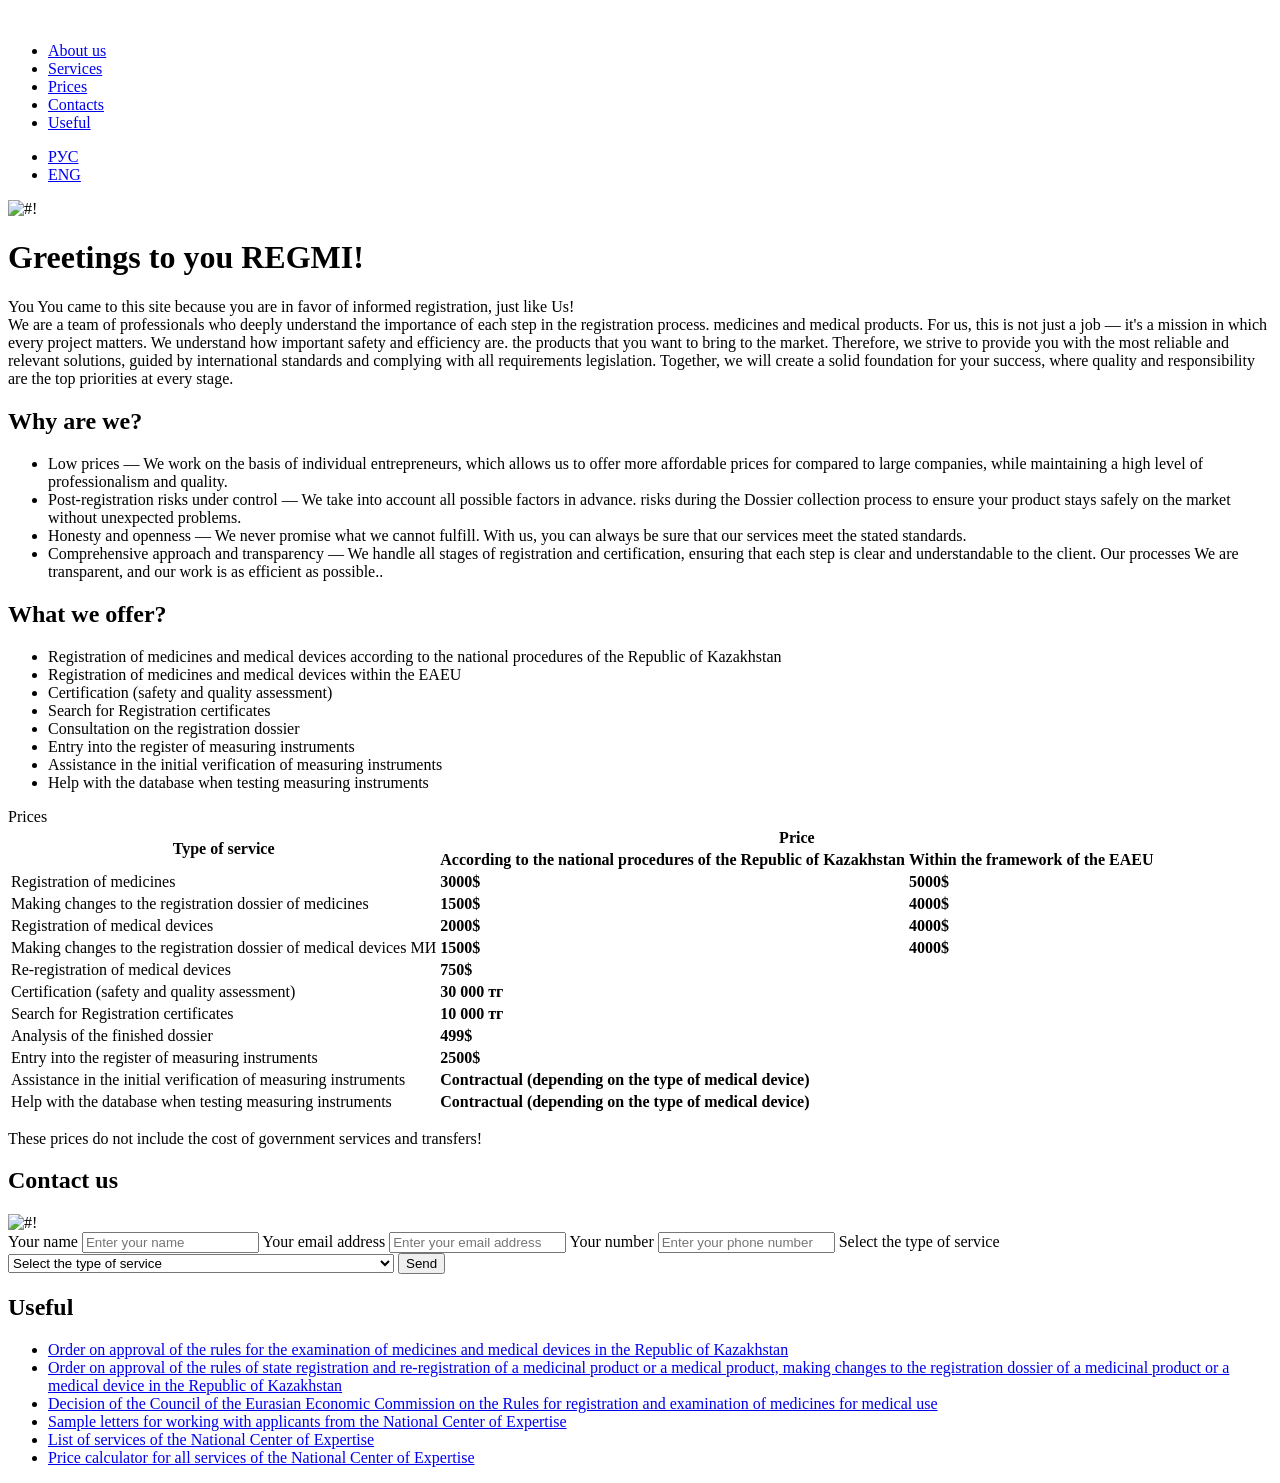
==== index-en.html @ 654917bb "Add files via upload" ====
<!DOCTYPE html>
<html lang="en">

<head>
    <meta charset="UTF-8">
    <meta name="viewport" content="width=device-width, initial-scale=1.0">
    <link rel="preconnect" href="https://fonts.googleapis.com">
    <link rel="preconnect" href="https://fonts.gstatic.com" crossorigin>
    <link href="https://fonts.googleapis.com/css2?family=Roboto+Condensed:ital,wght@0,100..900;1,100..900&display=swap"
        rel="stylesheet">
    <link rel="stylesheet" href="./css/style.css">
    <link rel="apple-touch-icon" sizes="57x57" href="./icons/apple-icon-57x57.png">
    <link rel="apple-touch-icon" sizes="60x60" href="./icons/apple-icon-60x60.png">
    <link rel="apple-touch-icon" sizes="72x72" href="./icons/apple-icon-72x72.png">
    <link rel="apple-touch-icon" sizes="76x76" href="./icons/apple-icon-76x76.png">
    <link rel="apple-touch-icon" sizes="114x114" href="./icons/apple-icon-114x114.png">
    <link rel="apple-touch-icon" sizes="120x120" href="./icons/apple-icon-120x120.png">
    <link rel="apple-touch-icon" sizes="144x144" href="./icons/apple-icon-144x144.png">
    <link rel="apple-touch-icon" sizes="152x152" href="./icons/apple-icon-152x152.png">
    <link rel="apple-touch-icon" sizes="180x180" href="./icons/apple-icon-180x180.png">
    <link rel="icon" type="image/png" sizes="192x192" href="./icons/android-icon-192x192.png">
    <link rel="icon" type="image/png" sizes="32x32" href="./icons/favicon-32x32.png">
    <link rel="icon" type="image/png" sizes="96x96" href="./icons/favicon-96x96.png">
    <link rel="icon" type="image/png" sizes="16x16" href="./icons/favicon-16x16.png">
    <link rel="manifest" href="/manifest.json">
    <meta name="msapplication-TileColor" content="#ffffff">
    <meta name="msapplication-TileImage" content="/ms-icon-144x144.png">
    <meta name="theme-color" content="#ffffff">
    <title>REGMI</title>
</head>

<body>
    <!-- Header start -->
    <header class="header">

        <div class="container">

            <div class="header__body">

                <a href="#!" class="header__logo">
                    <img src="./logo/header__logo__litle.svg" alt="">
                </a>

                <div class="header__burger">
                    <span></span>
                </div>

                <div class="header__menu">
                    <ul class="header__list">
                        <li><a href="#main__about-us" class="header__link">About us</a></li>
                        <li><a href="#main__services" class="header__link">Services</a></li>
                        <li><a href="#prise" class="header__link">Prices</a></li>
                        <li><a href="#contacts" class="header__link">Contacts</a></li>
                        <li><a href="#useful" class="header__link">Useful</a></li>
                    </ul>
                    <ul class="header__list">
                        <li class="language"><a href="./index.html">РУС</a></li>
                        <li class="language"><a href="./index-en.html">ENG</a></li>
                    </ul>
                </div>

            </div>

        </div>

    </header>
    <!-- Header end -->

    <!-- Main start -->
    <main class="main">

        <div class="container">

            <div id="main__about-us" class="main__about-us">
                <div class="about-us__photo">
                    <img src="./img/main__hi.png" alt="#!">
                </div>
                <div class="about-us__content">
                    <h1 class="about-us__hi">
                        Greetings to you <span>REGMI!</span>
                    </h1>
                    <p class="main__text">
                        <span>You</span> You came to this site because you are in favor of informed registration, just
                        like Us!
                        <br>We are a team of professionals who deeply understand the importance of each step in the
                        registration process.
                        medicines and medical products. For us, this is not just a job — it's a mission in
                        which every project matters. We understand how important safety and efficiency are.
                        the products that you want to bring to the market. Therefore, we strive to provide you with the
                        most
                        reliable and relevant solutions, guided by international standards and complying with all
                        requirements
                        legislation. Together, we will create a solid foundation for your success, where quality and
                        responsibility are the top priorities at every stage.
                    </p>
                </div>



            </div>

            <div class="main__why-we">
                <h2 class="why-we__title">
                    Why are we?
                </h2>
                <ul class="why-we__list">
                    <li><span>Low prices</span> — We work on the basis of individual entrepreneurs, which allows us to
                        offer
                        more
                        affordable prices for
                        compared to large companies, while maintaining a high level of professionalism and quality.</li>
                    <li><span>Post-registration risks under control</span> — We take into account all possible factors
                        in advance.
                        risks during the Dossier collection process to ensure your product stays safely on the market
                        without unexpected problems.</li>
                    <li><span>Honesty and openness</span> — We never promise what we cannot fulfill. With
                        us, you can always be sure that our services meet the stated standards.</li>
                    <li><span>Comprehensive approach and transparency</span> — We handle all stages of registration and
                        certification, ensuring that each step is clear and understandable to the client. Our processes
                        We are transparent, and our work is as efficient as possible..</li>
                </ul>
            </div>

            <div id="main__services" class="main__services">
                <h2 class="main__services-title">
                    What we offer?
                </h2>
                <ul class="main__services-list">
                    <li>Registration of medicines and medical devices according to the national procedures of the
                        Republic of Kazakhstan</li>
                    <li>Registration of medicines and medical devices within the EAEU</li>
                    <li>Certification (safety and quality assessment)</li>
                    <li>Search for Registration certificates</li>
                    <li>Consultation on the registration dossier</li>
                    <li>Entry into the register of measuring instruments</li>
                    <li>Assistance in the initial verification of measuring instruments</li>
                    <li>Help with the database when testing measuring instruments</li>
                </ul>
            </div>

            <div class="main__prise" id="prise">
                <div class="main__prise-title">
                    Prices
                </div>
                <div class="table__body">
                    <table>
                        <thead>
                            <tr>
                                <th rowspan="2">Type of service</th>
                                <th colspan="2">Price</th>
                            </tr>
                            <tr>
                                <th>According to the national procedures of the Republic of Kazakhstan</th>
                                <th>Within the framework of the EAEU</th>
                            </tr>
                        </thead>
                        <tbody>
                            <tr>
                                <td class="table__left">Registration of medicines</td>
                                <td><strong>3000$</strong></td>
                                <td><strong>5000$</strong></td>
                            </tr>
                            <tr>
                                <td class="table__left">Making changes to the registration dossier of medicines</td>
                                <td><strong>1500$</strong></td>
                                <td><strong>4000$</strong></td>
                            </tr>
                            <tr>
                                <td class="table__left">Registration of medical devices</td>
                                <td><strong>2000$</strong></td>
                                <td><strong>4000$</strong></td>
                            </tr>
                            <tr>
                                <td class="table__left">Making changes to the registration dossier of medical devices МИ
                                </td>
                                <td><strong>1500$</strong></td>
                                <td><strong>4000$</strong></td>
                            </tr>
                            <tr>
                                <td class="table__left">Re-registration of medical devices</td>
                                <td colspan="2"><strong>750$</strong></td>
                            </tr>
                            <tr>
                                <td class="table__left">Certification (safety and quality assessment)</td>
                                <td colspan="2"><strong>30 000 тг</strong></td>
                            </tr>
                            <tr>
                                <td class="table__left">Search for Registration certificates</td>
                                <td colspan="2"><strong>10 000 тг</strong></td>
                            </tr>
                            <tr>
                                <td class="table__left">Analysis of the finished dossier</td>
                                <td colspan="2"><strong>499$</strong></td>
                            </tr>
                            <tr>
                                <td class="table__left">Entry into the register of measuring instruments</td>
                                <td colspan="2"><strong>2500$</strong></td>
                            </tr>
                            <tr>
                                <td class="table__left">Assistance in the initial verification of measuring instruments
                                </td>
                                <td colspan="2"><strong>Contractual (depending on the type of medical device)</strong>
                                </td>
                            </tr>
                            <tr>
                                <td class="table__left">Help with the database when testing measuring instruments</td>
                                <td colspan="2"><strong>Contractual (depending on the type of medical device)</strong>
                                </td>
                            </tr>
                        </tbody>
                    </table>
                </div>
                <div class="main__prise-coment">
                    <p>These prices do not include the cost of government services and transfers!</p>
                </div>
            </div>

            <section id='contacts' class="contacts">
                <h2 class="contacts-title">
                    <span>Contact </span> us
                </h2>

                <div class="contacts-row">
                    <div class="contacts-img">
                        <img src="./img/image.png" alt="#!">
                    </div>

                    <form action="https://api.web3forms.com/submit" method="post">

                        <input type="hidden" name="access_key" value="3aace10e-822b-416d-b93b-c66298e9f1f7">

                        <span>Your name</span>
                        <input type="text" name="name" id="name" class="box" required placeholder="Enter your name"
                            autocomplete="off">

                        <span>Your email address</span>
                        <input type="email" name="email" id="email" class="box" required
                            placeholder="Enter your email address" autocomplete="off">

                        <span>Your number</span>
                        <input type="number" name="number" id="number" class="box" required
                            placeholder="Enter your phone number" autocomplete="off">

                        <span>Select the type of service</span>
                        <select name="services" id="services" class="box" required>
                            <option value="" disabled selected>Select the type of service</option>
                            <option value="Регистрация ЛС">Registration of medicines</option>
                            <option value="Внесение изменений в регистрационное досье ЛС">Making changes to the
                                registration dossier of medicines</option>
                            <option value="Регистрация МИ">Registration of medical devices</option>
                            <option value="Внесение изменений в регистрационное досье МИ">Making changes to the
                                registration dossier of medical devices</option>
                            <option value="Перерегистрация МИ">Re-registration of medical devices</option>
                            <option value="Сертификация, ОБиК">Certification (safety and quality assessment)</option>
                            <option value="Поиск Регистрационных удостоверении">Search for Registration certificates
                            </option>
                            <option value="Анализ готового досье">Analysis of the finished dossier</option>
                            <option value="Внесение в реестр средств измерений">Entry into the register of measuring
                                instruments
                            </option>
                            <option value="Помощь в первичной поверке средств измерений">Assistance in the initial
                                verification of measuring instruments</option>
                            <option value="Помощь с базой при испытаний средств измерений">Help with the database when
                                testing measuring instruments</option>
                        </select>

                        <input type="submit" value="Send" class="btn" name="Отправить">

                    </form>

                </div>

            </section>

            <div id='useful' class="useful">
                <h2 class="useful-title">
                    Useful
                </h2>
                <ul class="useful-list">
                    <li><a href="https://adilet.zan.kz/rus/docs/V2100022144" class="useful-link" target="_blank">Order
                            on approval of the rules for the examination of medicines and medical devices in the
                            Republic of Kazakhstan</a></li>
                    <li><a href="https://adilet.zan.kz/rus/docs/V2100022175" class="useful-link" target="_blank">Order
                            on approval of the rules of state registration and re-registration of a medicinal product
                            or a medical product, making changes to the registration dossier of a medicinal product
                            or a medical device in the Republic of Kazakhstan</a></li>
                    <li><a href="https://adilet.zan.kz/rus/docs/H16EV000078" class="useful-link"
                            target="_blank">Decision of the Council of the Eurasian Economic Commission on the Rules for
                            registration and examination of medicines for medical use</a></li>
                    <li><a href="https://www.ndda.kz/category/uslugi_obrazcy_pisem" class="useful-link"
                            target="_blank">Sample letters for working with applicants from the National Center of
                            Expertise</a></li>
                    <li><a href="https://www.ndda.kz/category/perechen_uslug" class="useful-link" target="_blank">List
                            of services of the National Center of Expertise</a></li>
                    <li><a href="https://www.ndda.kz/category/calculator" class="useful-link" target="_blank">Price
                            calculator for all services of the National Center of Expertise</a></li>
                </ul>
            </div>

        </div>

    </main>
    <!-- Main end -->

    <!-- Footer start -->
    <footer>

        <div class="container">



        </div>

    </footer>
    <!-- Footer end -->

    <!-- JS -->
    <script src="./js/script.js"></script>


</body>

</html>
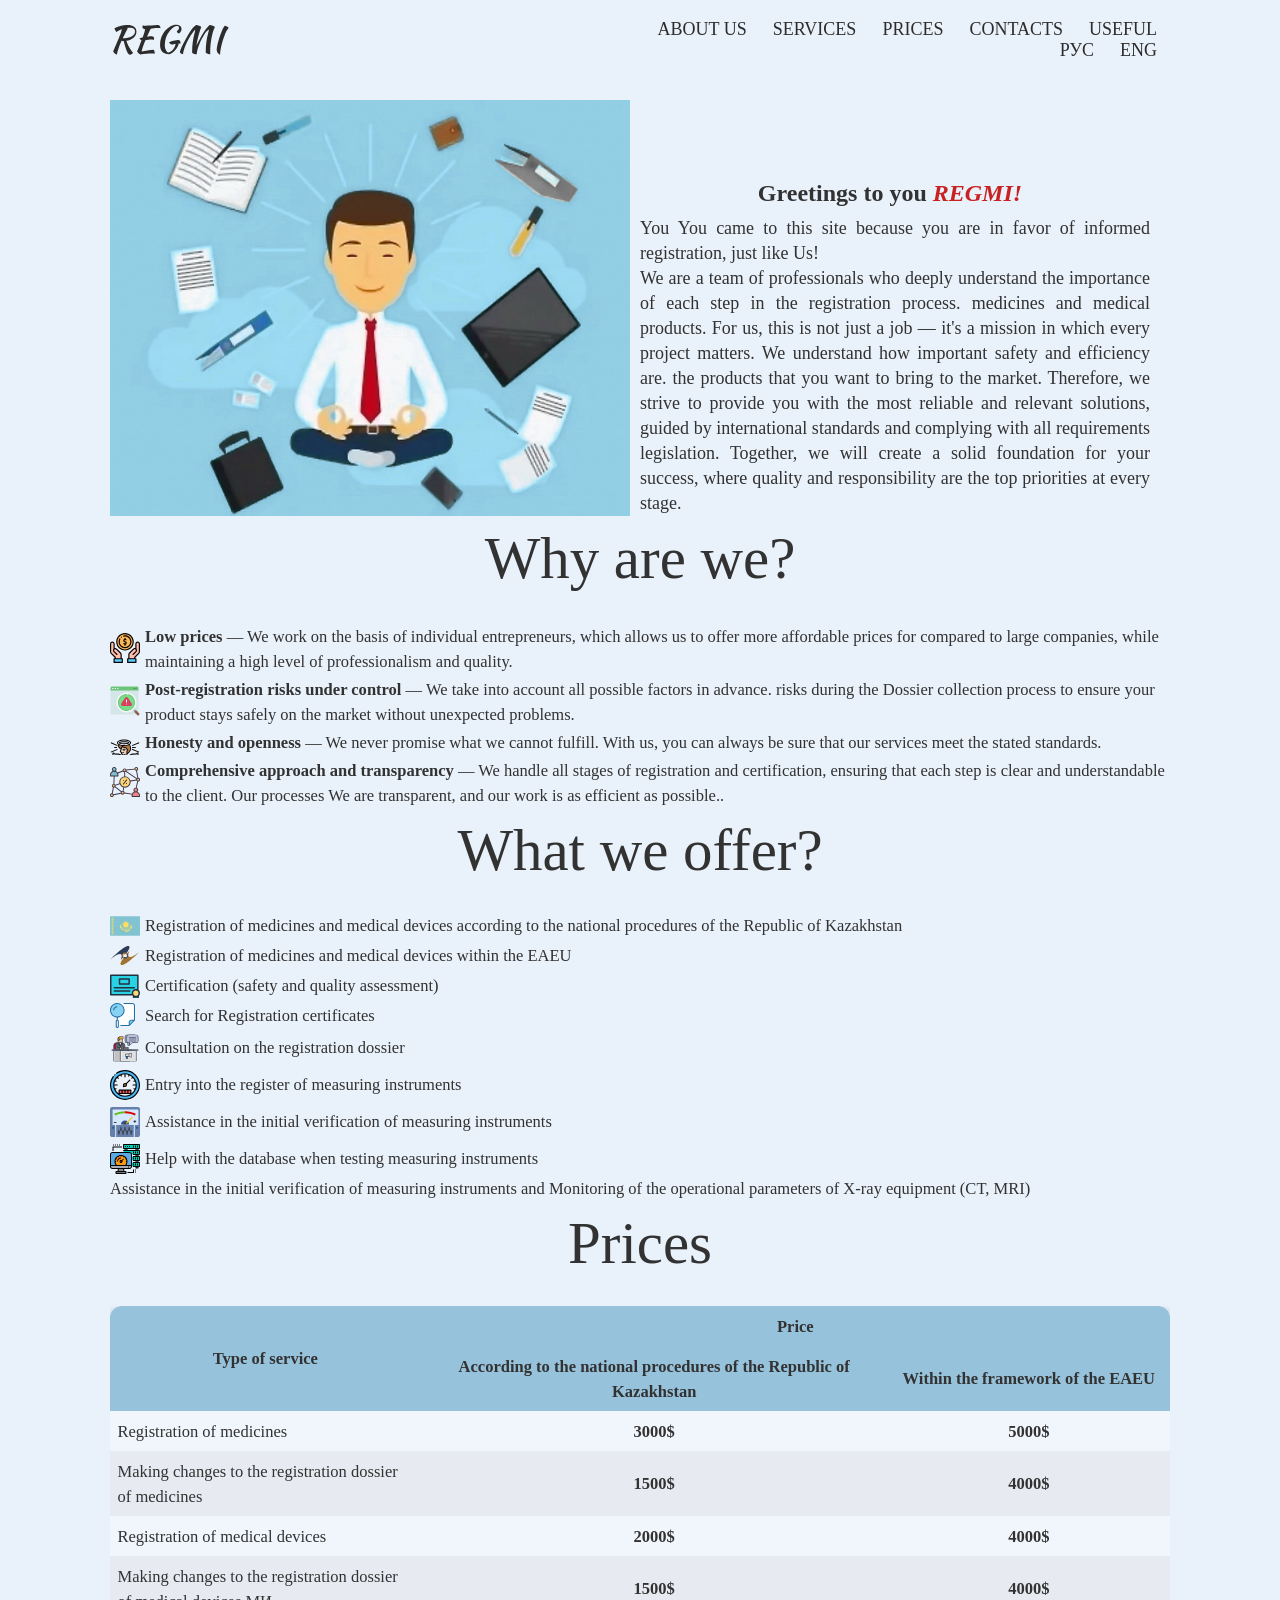
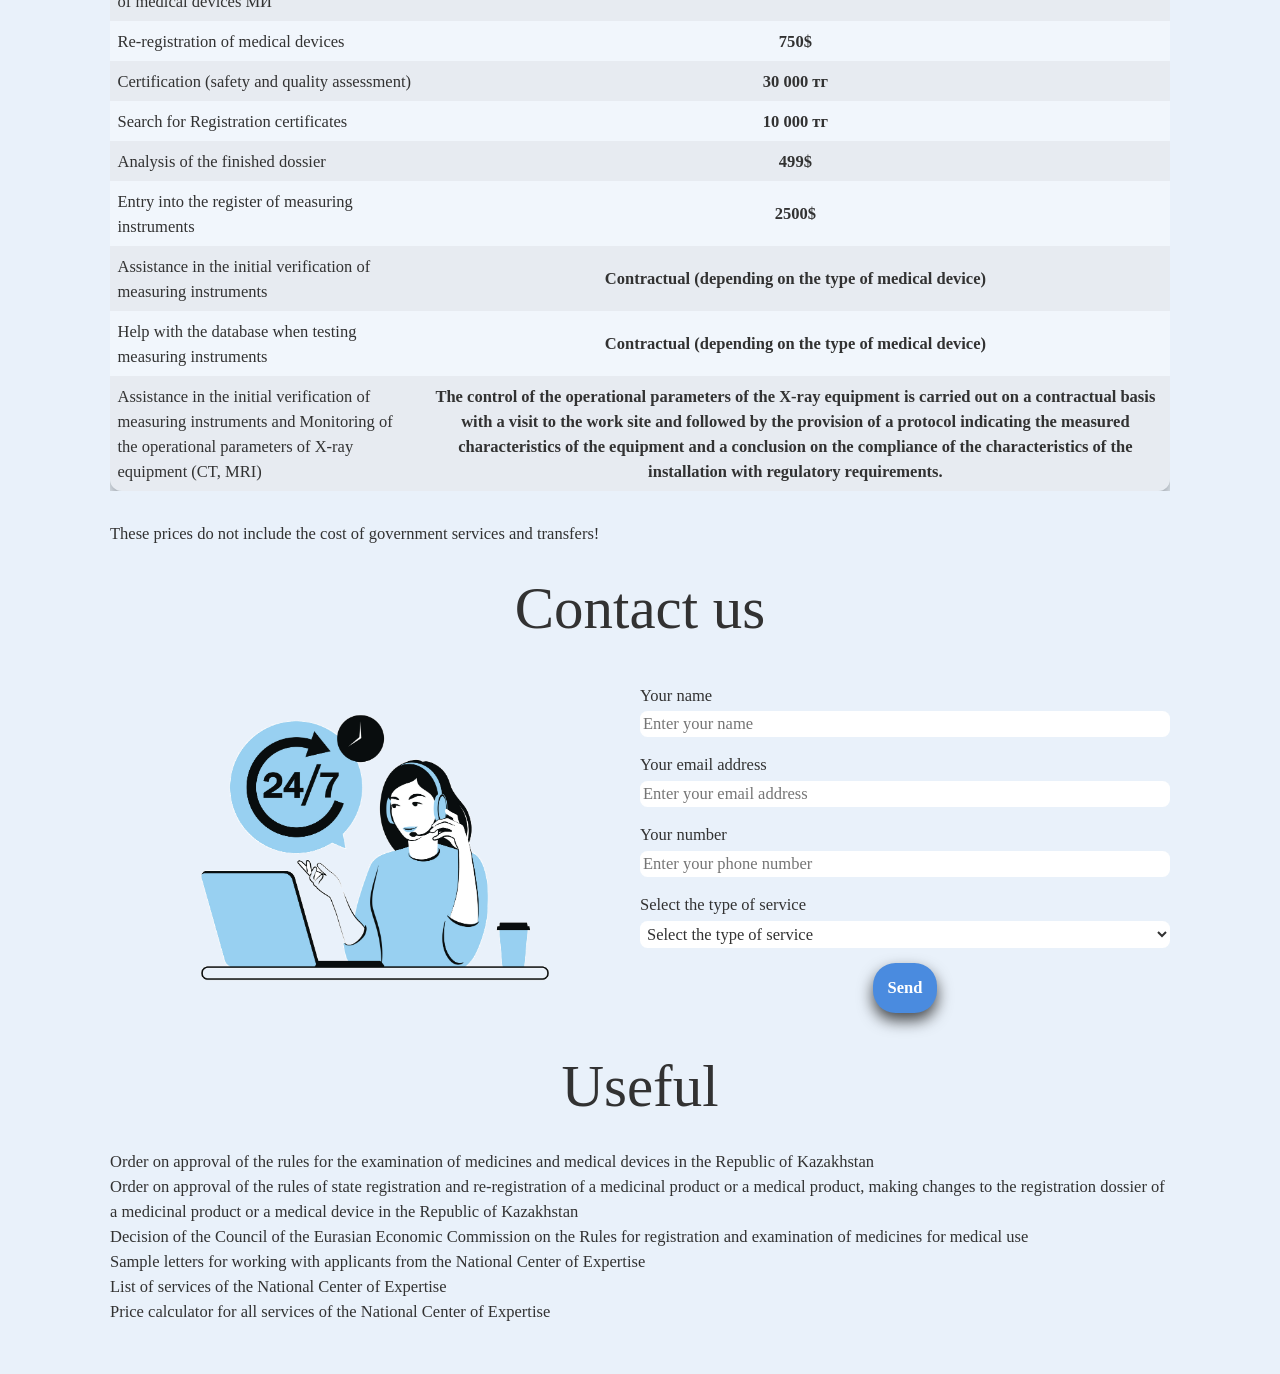
==== commit 4c978486: "Update index-en.html" ====
--- a/index-en.html
+++ b/index-en.html
@@ -135,6 +135,7 @@
                     <li>Entry into the register of measuring instruments</li>
                     <li>Assistance in the initial verification of measuring instruments</li>
                     <li>Help with the database when testing measuring instruments</li>
+                    <li>Assistance in the initial verification of measuring instruments and Monitoring of the operational parameters of X-ray equipment (CT, MRI)</li>
                 </ul>
             </div>
 
@@ -205,6 +206,11 @@
                             <tr>
                                 <td class="table__left">Help with the database when testing measuring instruments</td>
                                 <td colspan="2"><strong>Contractual (depending on the type of medical device)</strong>
+                                </td>
+                            </tr>
+                            <tr>
+                                <td class="table__left">Assistance in the initial verification of measuring instruments and Monitoring of the operational parameters of X-ray equipment (CT, MRI)</td>
+                                <td colspan="2"><strong>The control of the operational parameters of the X-ray equipment is carried out on a contractual basis with a visit to the work site and followed by the provision of a protocol indicating the measured characteristics of the equipment and a conclusion on the compliance of the characteristics of the installation with regulatory requirements.</strong>
                                 </td>
                             </tr>
                         </tbody>
@@ -262,6 +268,7 @@
                                 verification of measuring instruments</option>
                             <option value="Помощь с базой при испытаний средств измерений">Help with the database when
                                 testing measuring instruments</option>
+                            <option value="Помощь в первичной поверке средств измерений и Контроль эксплуатационных параметров рентгеновского оборудования (КТ, МРТ)">Assistance in the initial verification of measuring instruments and Monitoring of the operational parameters of X-ray equipment (CT, MRI)</option>
                         </select>
 
                         <input type="submit" value="Send" class="btn" name="Отправить">
@@ -320,4 +327,4 @@
 
 </body>
 
-</html>+</html>
--- a/css/style.css
+++ b/css/style.css
@@ -0,0 +1,650 @@
+/* Reset style start*/
+* {
+    padding: 0;
+    margin: 0;
+    border: none
+}
+
+*,
+*::before,
+*::after {
+    box-sizing: border-box
+}
+
+a,
+a:link,
+a:visited {
+    text-decoration: none
+}
+
+a:hover {
+    text-decoration: none
+}
+
+aside,
+nav,
+footer,
+header,
+section,
+main {
+    display: block
+}
+
+h1,
+h2,
+h3,
+h4,
+h5,
+h6,
+p {
+    font-size: inherit;
+    font-weight: inherit;
+}
+
+ul,
+ul li {
+    list-style: none
+}
+
+img {
+    vertical-align: top
+}
+
+img,
+svg {
+    max-width: 100%;
+    height: auto
+}
+
+address {
+    font-style: normal
+}
+
+input,
+textarea,
+button,
+select {
+    font-family: inherit;
+    font-size: inherit;
+    color: inherit;
+}
+
+input::-ms-clear {
+    display: none
+}
+
+input:focus,
+input:active,
+button:focus,
+button:active {
+    outline: none
+}
+
+button::-moz-focus-inner {
+    padding: 0;
+    border: 0
+}
+
+label {
+    cursor: pointer
+}
+
+legend {
+    display: block
+}
+
+/* Reset style end */
+
+/*Glogal style start*/
+html,
+body {
+    font-family: Roboto;
+    height: 100%;
+    color: #323232;
+    font-size: calc(12px + (16 - 12) * ((100vw - 300px) / (1600 - 300)))
+}
+
+body {
+    background-color: #E9F1FA;
+}
+
+.container {
+    margin: 0 auto;
+    max-width: 1080px;
+    padding: 0 10px;
+}
+
+/*Glogal style end*/
+
+/*-------------------------------------------------------------*/
+
+/* header style start */
+
+.header {
+    position: fixed;
+    width: 100%;
+    top: 0;
+    left: 0;
+    z-index: 100;
+}
+
+.header:before {
+    content: "";
+    position: absolute;
+    top: 0;
+    left: 0;
+    width: 100%;
+    height: 100%;
+    background-color: #E9F1FA;
+    z-index: 2;
+}
+
+.header__body {
+    position: relative;
+    display: flex;
+    justify-content: space-between;
+    height: 80px;
+    align-items: center;
+}
+
+.header__logo {
+    position: relative;
+    z-index: 3;
+}
+
+.header__logo img {
+    max-width: 100%;
+}
+
+.header__burger {
+    display: none;
+}
+
+.header__list {
+    display: flex;
+    position: relative;
+    z-index: 2;
+    justify-content: flex-end;
+}
+
+.header__list a {
+    color: rgb(45, 44, 44);
+    text-transform: uppercase;
+    font-size: 18px;
+    text-decoration: none;
+    padding: 3px;
+    border-radius: .5rem;
+    transition: 0.75s;
+}
+
+.header__list li {
+    margin-right: 20px;
+}
+
+.header__list li:last-child {
+    margin-right: 10px;
+}
+
+.header__list .language:hover a,
+.header__list .language:active a {
+    background-color: #4A8BDF;
+    box-shadow: #323232 2px 3px;
+    color: #fff;
+}
+
+@media (max-width: 767px) {
+    body.lock {
+        overflow: hidden;
+    }
+
+    .header__body {
+        height: 40px;
+    }
+
+    .header__burger {
+        display: block;
+        position: relative;
+        width: 30px;
+        height: 20px;
+        position: relative;
+        z-index: 3;
+    }
+
+    .header__burger span {
+        position: absolute;
+        background-color: rgb(45, 44, 44);
+        left: 0;
+        width: 100%;
+        height: 2px;
+        top: 9px;
+        transition: 1.5s;
+    }
+
+    .header__burger::before,
+    .header__burger::after {
+        content: '';
+        background-color: rgb(45, 44, 44);
+        position: absolute;
+        width: 100%;
+        height: 2px;
+        left: 0;
+        transition: 0.75s;
+    }
+
+    .header__burger::before {
+        top: 0;
+    }
+
+    .header__burger::after {
+        bottom: 0;
+    }
+
+    .header__menu {
+        position: fixed;
+        top: -100%;
+        left: 0;
+        width: 100%;
+        height: 100%;
+        overflow: auto;
+        transition: 0.75s;
+        background-color: #E9F1FA;
+        padding: 60px 0 0 0;
+    }
+
+    .header__menu.active {
+        top: 0;
+    }
+
+    .header__list {
+        display: block;
+        padding: 0 10px;
+    }
+
+    .header__list li {
+        margin-bottom: 20px;
+    }
+
+    .header__burger.active::before {
+        transform: rotate(45deg);
+        top: 9px;
+    }
+
+    .header__burger.active::after {
+        transform: rotate(-45deg);
+        bottom: 9px;
+    }
+
+    .header__burger.active span {
+        transform: scale(0);
+    }
+}
+
+.header__link:hover,
+.header__link:active {
+    color: #fff;
+    background-color: #4A8BDF;
+    box-shadow: #323232 2px 3px;
+}
+
+/* header style end */
+
+/* Main style start */
+
+.main {
+    padding-top: 100px;
+    font-size: calc(12px + (18 - 12) * ((100vw - 300px) / (1600 - 300)));
+    line-height: 25px;
+}
+
+
+
+.main__about-us {
+    display: flex;
+    flex-wrap: wrap;
+    align-items: end;
+}
+
+.about-us__content {
+    max-width: 520px;
+}
+
+.about-us__photo {
+    max-width: 520px;
+    min-height: 362.2px;
+}
+
+.about-us__photo img {
+    max-width: 520px;
+    min-height: 362.2px;
+}
+
+.about-us__hi {
+    text-align: center;
+    font-size: 24px;
+    font-weight: bold;
+}
+
+.about-us__hi span {
+    font-style: italic;
+    color: #c92121;
+}
+
+.main__text {
+    padding: 10px 0 0 10px;
+    text-align: justify;
+    font-size: 18px;
+    line-height: 25px;
+}
+
+.main__why-we {
+    margin-top: 30px;
+}
+
+.why-we__title {
+    text-align: center;
+    margin-bottom: 50px;
+    font-size: calc(25px + (70 - 25) * ((100vw - 300px) / (1600 - 300)));
+}
+
+.why-we__list span {
+    font-weight: bold;
+}
+
+.why-we__list li {
+    padding-top: 3px;
+}
+
+.why-we__list li:first-child {
+    background: url(../logo/save_money.svg) no-repeat left 0 top 12px;
+    padding-left: 35px;
+}
+
+.why-we__list li:nth-child(2) {
+    background: url(../logo/quality_control.svg) no-repeat left 0 top 12px;
+    padding-left: 35px;
+}
+
+.why-we__list li:nth-child(3) {
+    background: url(../logo/honesty.svg) no-repeat left 0 top 12px;
+    padding-left: 35px;
+}
+
+.why-we__list li:nth-child(4) {
+    background: url(../logo/compound_approach.svg) no-repeat left 0 top 12px;
+    padding-left: 35px;
+}
+
+.money {
+    display: block;
+    width: 60px;
+    height: 60px;
+    margin-right: 15px;
+}
+
+.main__services {
+    margin-top: 30px;
+}
+
+.main__services-title {
+    text-align: center;
+    margin-bottom: 50px;
+    font-size: calc(25px + (70 - 25) * ((100vw - 300px) / (1600 - 300)));
+}
+
+.main__services-list li:first-child {
+    background: url(../logo/kazakhstan.svg) no-repeat left 0 top -2px;
+    padding: 0px 0 0px 35px;
+}
+
+.main__services-list li:nth-child(2) {
+    background: url(../logo/EAEC-little.svg) no-repeat left 0 top 3px;
+    padding: 0px 0 0px 35px;
+    margin-top: 5px;
+}
+
+.main__services-list li:nth-child(3) {
+    background: url(../logo/certification.svg) no-repeat left 0 top 0px;
+    padding: 0px 0 0px 35px;
+    margin-top: 5px;
+}
+
+.main__services-list li:nth-child(4) {
+    background: url(../logo/search.svg) no-repeat left 0 top 0px;
+    padding: 0px 0 0px 35px;
+    margin-top: 5px;
+}
+
+.main__services-list li:nth-child(5) {
+    background: url(../logo/consultation.svg) no-repeat left 0 top 0px;
+    padding: 2px 0 5px 35px;
+    margin-top: 5px;
+}
+
+.main__services-list li:nth-child(6) {
+    background: url(../logo/speedometer.svg) no-repeat left 0 top 0px;
+    padding: 2px 0 5px 35px;
+    margin-top: 5px;
+}
+
+.main__services-list li:nth-child(7) {
+    background: url(../logo/meter.svg) no-repeat left 0 top 0px;
+    padding: 2px 0 5px 35px;
+    margin-top: 5px;
+}
+
+.main__services-list li:nth-child(8) {
+    background: url(../logo/speed.svg) no-repeat left 0 top 0px;
+    padding: 2px 0 5px 35px;
+    margin-top: 5px;
+}
+
+.main__prise {
+    margin-top: 30px;
+
+}
+
+.main__prise-title {
+    text-align: center;
+    margin-bottom: 50px;
+    font-size: calc(25px + (70 - 25) * ((100vw - 300px) / (1600 - 300)));
+}
+
+.main__prise table,
+th,
+td {
+    border-collapse: collapse;
+    padding: 0.5rem;
+    text-align: center;
+}
+
+.main__prise table {
+    width: 100%;
+    background-color: #fff5;
+    box-shadow: 0 .4rem 0.8rem #0005;
+    border-radius: 0.8rem;
+    overflow: hidden;
+}
+
+
+
+.table__body {
+    margin: 0 auto;
+    overflow: auto;
+}
+
+.table__body::-webkit-scrollbar {
+    width: .5rem;
+    height: 0.5rem;
+}
+
+.table__body::-webkit-scrollbar-thumb {
+    border-radius: .5rem;
+    background-color: #0004;
+    visibility: hidden;
+}
+
+.table__body:hover::-webkit-scrollbar-thumb {
+    visibility: visible;
+}
+
+thead th {
+    position: sticky;
+    top: 0;
+    left: 0;
+    background-color: #96C2DB;
+}
+
+tbody tr:nth-child(even) {
+    background-color: #0000000b;
+}
+
+.table__left {
+    text-align: left;
+}
+
+table {
+    width: 100%;
+}
+
+.main__prise-coment {
+    margin-top: 30px;
+}
+
+.contacts {
+    margin: 0 auto;
+}
+
+.contacts-title {
+    margin-top: 50px;
+    text-align: center;
+    margin-bottom: 50px;
+    font-size: calc(25px + (70 - 25) * ((100vw - 300px) / (1600 - 300)));
+}
+
+.contacts .contacts-row {
+    display: flex;
+    align-items: center;
+    flex-wrap: wrap;
+}
+
+.contacts-img {
+    max-width: 100%;
+    flex: 1 1 50%;
+}
+
+.contacts-row form {
+    flex: 1 1 50%;
+}
+
+.contacts-row form span {
+    text-align: left;
+}
+
+.box {
+    width: 100%;
+    margin: 0.25rem 0rem 1rem;
+    border-radius: 0.5rem;
+    padding: 0.2rem;
+    background-color: #fff;
+}
+
+.btn {
+    padding: 15px;
+    border-radius: 1.5rem;
+    box-shadow: 0 0.5rem 1rem rgba(0, 0, 0, .7);
+    font-weight: bold;
+    cursor: pointer;
+    transition: 0.5s;
+
+}
+
+
+input {
+    font-family: inherit;
+    padding: 2px 5px;
+}
+
+
+.btn {
+    font-family: inherit;
+    display: block;
+    margin: 0 auto;
+    background-color: #4A8BDF;
+    color: #fff;
+    padding: 15px;
+    border-radius: 1.5rem;
+    box-shadow: 0 0.5rem 1rem rgba(0, 0, 0, .7);
+    font-weight: bold;
+}
+
+.btn:hover {
+    margin-top: 2px;
+    box-shadow: 0 0.2rem 0.5rem rgba(0, 0, 0, .7);
+}
+
+.useful {
+    padding: 0 0 50px 0;
+}
+
+.useful .useful-title {
+    text-align: center;
+    margin: 50px 0;
+    font-size: calc(25px + (70 - 25) * ((100vw - 300px) / (1600 - 300)));
+}
+
+.useful-link {
+    text-align: justify;
+    font-size: calc(12px + (18 - 12) * ((100vw - 300px) / (1600 - 300)));
+    line-height: 25px;
+    color: #323232;
+    transition: .5s;
+}
+
+.useful-link:hover,
+.useful-link:active {
+    color: #96C2DB;
+    font-size: calc(16px + (22 - 16) * ((100vw - 300px) / (1600 - 300)));
+}
+
+
+@media (max-width: 1025px) {
+    .main__about-us {
+        display: flex;
+        flex-wrap: nowrap;
+    }
+}
+
+@media (max-width: 1023px) {
+    .main__about-us {
+        display: block;
+        background-image: url(../img/main__hi.png);
+        max-width: 100%;
+        background-repeat: no-repeat;
+        background-size: cover;
+        background-position: center;
+    }
+
+    .about-us__content {
+        max-width: 100%;
+        background-color: #fff;
+        opacity: 0.7;
+        padding-right: 5px;
+    }
+
+    .about-us__photo {
+        display: none;
+    }
+
+    .contacts .contacts-row {
+        display: block;
+    }
+}
+
+@media (max-width: 767px) {
+    .main {
+        padding-top: 50px;
+    }
+
+}
+
+/* Main style end */
